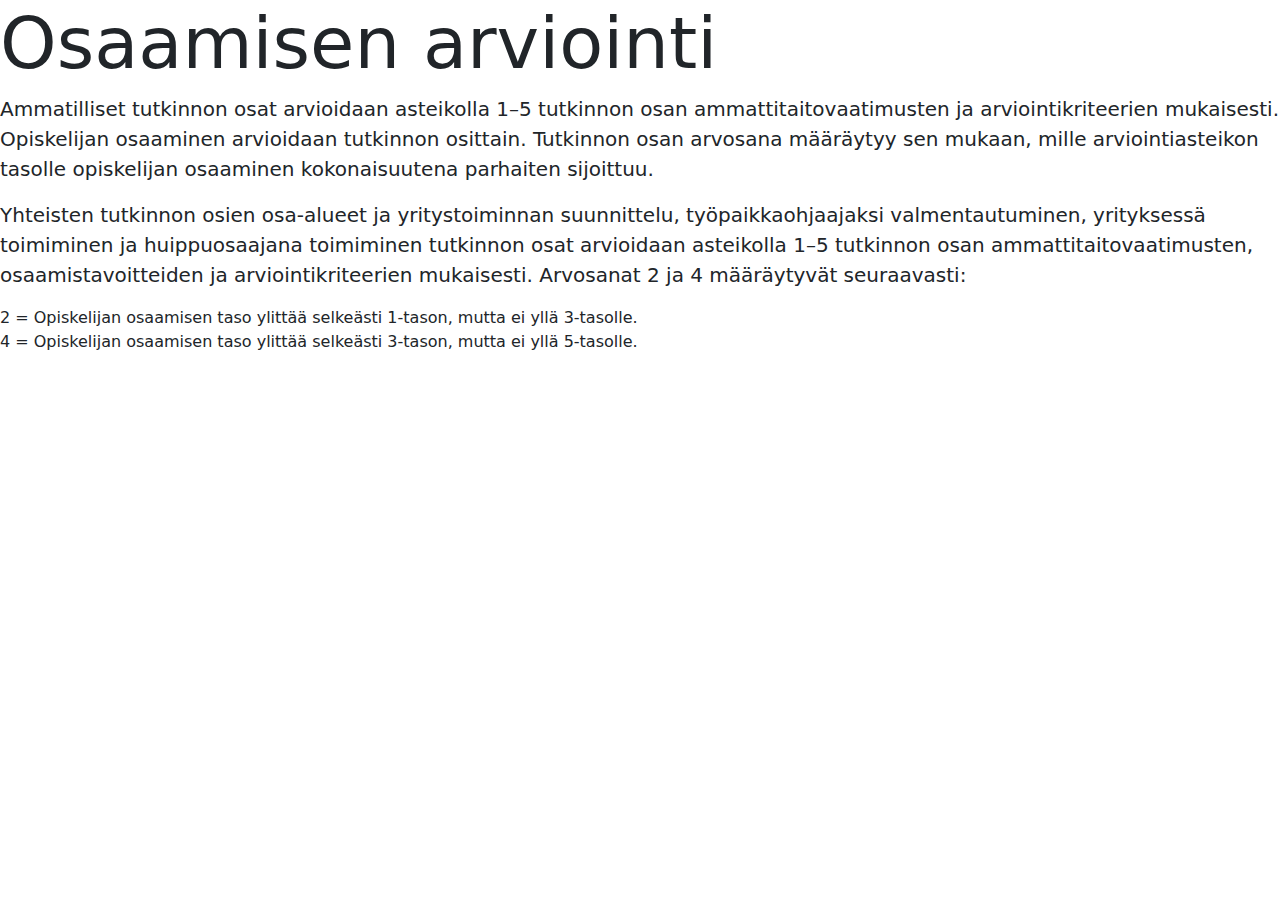
==== arviointi.html @ 8aa4a8a5 "up" ====
<!DOCTYPE html>
<html lang="en">
<head>
    <meta charset="UTF-8">
    <meta name="viewport" content="width=device-width, initial-scale=1.0">
    <title>Arviointi</title>
    <link rel="stylesheet" href="css/bootstrap.min.css">
</head>
<body>
    
<h1 class="display-2">Osaamisen arviointi</h1>

<p class="lead">Ammatilliset tutkinnon osat arvioidaan asteikolla 1–5 tutkinnon osan ammattitaitovaatimusten ja arviointikriteerien mukaisesti. Opiskelijan osaaminen arvioidaan tutkinnon osittain. Tutkinnon osan arvosana määräytyy sen mukaan, mille arviointiasteikon tasolle opiskelijan osaaminen kokonaisuutena parhaiten sijoittuu.</p>
<p class="lead">Yhteisten tutkinnon osien osa-alueet ja yritystoiminnan suunnittelu, työpaikkaohjaajaksi valmentautuminen, yrityksessä toimiminen ja huippuosaajana toimiminen tutkinnon osat arvioidaan asteikolla 1–5 tutkinnon osan ammattitaitovaatimusten, osaamistavoitteiden ja arviointikriteerien mukaisesti. Arvosanat 2 ja 4 määräytyvät seuraavasti:</p>  
<ul class="list-unstyled">
    <li>2 = Opiskelijan osaamisen taso ylittää selkeästi 1-tason, mutta ei yllä 3-tasolle.</li>

    <li>4 = Opiskelijan osaamisen taso ylittää selkeästi 3-tason, mutta ei yllä 5-tasolle.</li>
</ul>
<script src="js/bootstrap.bundle.min.js"></script>
</body>
</html>
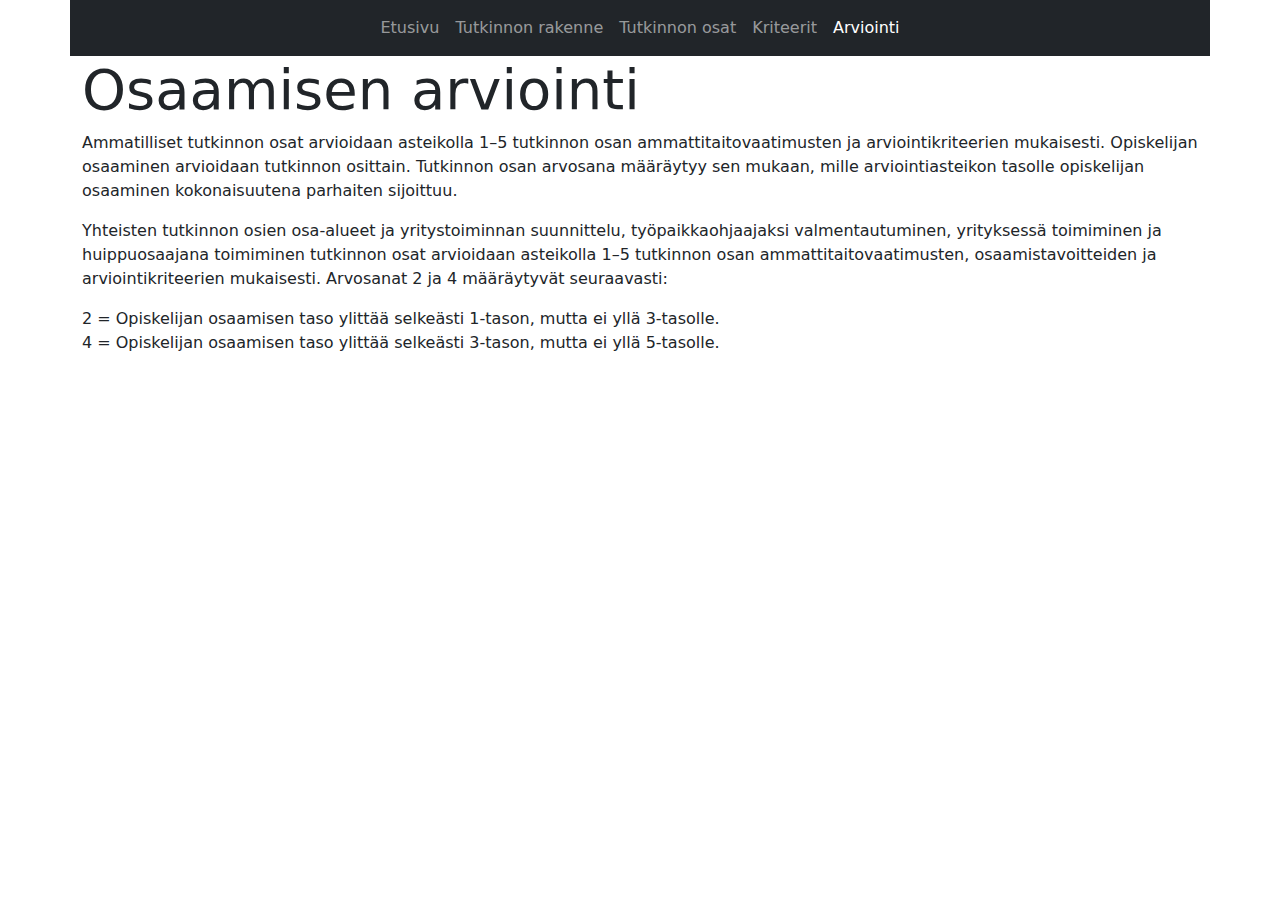
==== commit 78aa36c8: "navbar lisäys ja muotoilua" ====
--- a/arviointi.html
+++ b/arviointi.html
@@ -7,16 +7,33 @@
     <link rel="stylesheet" href="css/bootstrap.min.css">
 </head>
 <body>
+    <nav class="navbar navbar-expand navbar-dark bg-dark container">
+        <div class="collapse navbar-collapse justify-content-center" id="myNavbar">
+            <ul class="navbar-nav">
+                <li class="nav-item">
+                    <a href="index.html" class="nav-link">Etusivu</a></li>
+                <li class="nav-item">
+                    <a href="tutkinnon rakenne.html" class="nav-link">Tutkinnon rakenne</a></li>
+                <li class="nav-item">
+                    <a href="tutkinnonosat.html" class="nav-link">Tutkinnon osat</a></li>
+                <li class="nav-item">
+                    <a href="kriteerit.html" class="nav-link">Kriteerit</a></li>
+                <li class="nav-item">
+                    <a class="nav-link active" aria-current="page" href="arviointi.html" class="nav-link">Arviointi</a></li>
+            </ul>
+        </div>
+    </nav>
+<div class="container">
+    <h2 class="display-4"><strong>Osaamisen arviointi</strong></h2>
     
-<h1 class="display-2">Osaamisen arviointi</h1>
-
-<p class="lead">Ammatilliset tutkinnon osat arvioidaan asteikolla 1–5 tutkinnon osan ammattitaitovaatimusten ja arviointikriteerien mukaisesti. Opiskelijan osaaminen arvioidaan tutkinnon osittain. Tutkinnon osan arvosana määräytyy sen mukaan, mille arviointiasteikon tasolle opiskelijan osaaminen kokonaisuutena parhaiten sijoittuu.</p>
-<p class="lead">Yhteisten tutkinnon osien osa-alueet ja yritystoiminnan suunnittelu, työpaikkaohjaajaksi valmentautuminen, yrityksessä toimiminen ja huippuosaajana toimiminen tutkinnon osat arvioidaan asteikolla 1–5 tutkinnon osan ammattitaitovaatimusten, osaamistavoitteiden ja arviointikriteerien mukaisesti. Arvosanat 2 ja 4 määräytyvät seuraavasti:</p>  
-<ul class="list-unstyled">
-    <li>2 = Opiskelijan osaamisen taso ylittää selkeästi 1-tason, mutta ei yllä 3-tasolle.</li>
-
-    <li>4 = Opiskelijan osaamisen taso ylittää selkeästi 3-tason, mutta ei yllä 5-tasolle.</li>
-</ul>
+    <p class="fs-6">Ammatilliset tutkinnon osat arvioidaan asteikolla 1–5 tutkinnon osan ammattitaitovaatimusten ja arviointikriteerien mukaisesti. Opiskelijan osaaminen arvioidaan tutkinnon osittain. Tutkinnon osan arvosana määräytyy sen mukaan, mille arviointiasteikon tasolle opiskelijan osaaminen kokonaisuutena parhaiten sijoittuu.</p>
+    <p class="fs-6">Yhteisten tutkinnon osien osa-alueet ja yritystoiminnan suunnittelu, työpaikkaohjaajaksi valmentautuminen, yrityksessä toimiminen ja huippuosaajana toimiminen tutkinnon osat arvioidaan asteikolla 1–5 tutkinnon osan ammattitaitovaatimusten, osaamistavoitteiden ja arviointikriteerien mukaisesti. Arvosanat 2 ja 4 määräytyvät seuraavasti:</p>
+    <ul class="list-unstyled">
+        <li>2 = Opiskelijan osaamisen taso ylittää selkeästi 1-tason, mutta ei yllä 3-tasolle.</li>
+    
+        <li>4 = Opiskelijan osaamisen taso ylittää selkeästi 3-tason, mutta ei yllä 5-tasolle.</li>
+    </ul>
+</div>
 <script src="js/bootstrap.bundle.min.js"></script>
 </body>
 </html>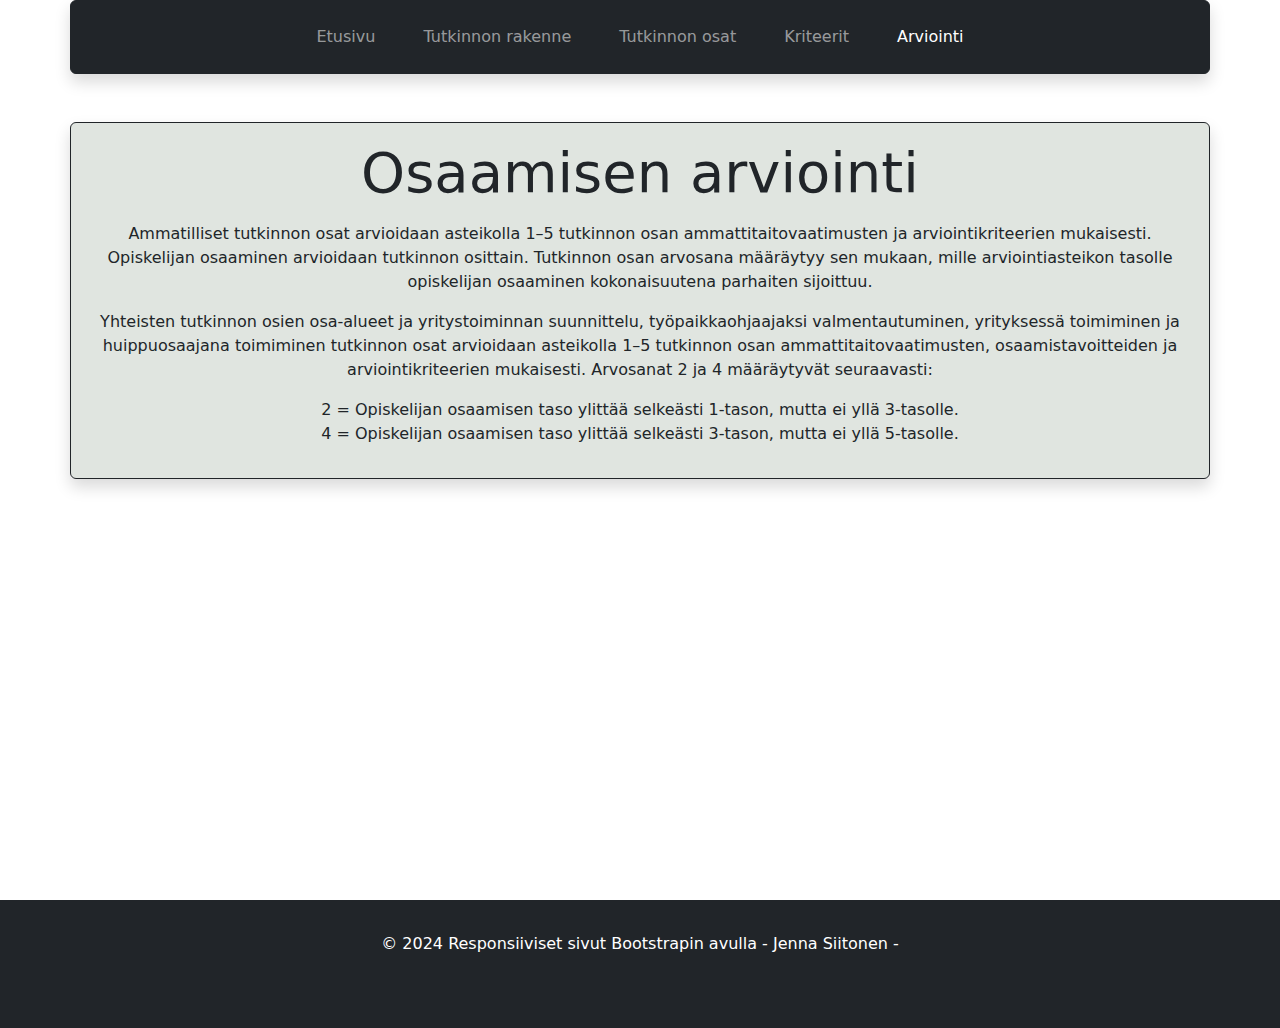
==== commit 0800c8b6: "footer" ====
--- a/arviointi.html
+++ b/arviointi.html
@@ -1,39 +1,67 @@
 <!DOCTYPE html>
 <html lang="en">
+
 <head>
     <meta charset="UTF-8">
     <meta name="viewport" content="width=device-width, initial-scale=1.0">
     <title>Arviointi</title>
     <link rel="stylesheet" href="css/bootstrap.min.css">
 </head>
+
 <body>
-    <nav class="navbar navbar-expand navbar-dark bg-dark container">
-        <div class="collapse navbar-collapse justify-content-center" id="myNavbar">
-            <ul class="navbar-nav">
-                <li class="nav-item">
-                    <a href="index.html" class="nav-link">Etusivu</a></li>
-                <li class="nav-item">
-                    <a href="tutkinnon rakenne.html" class="nav-link">Tutkinnon rakenne</a></li>
-                <li class="nav-item">
-                    <a href="tutkinnonosat.html" class="nav-link">Tutkinnon osat</a></li>
-                <li class="nav-item">
-                    <a href="kriteerit.html" class="nav-link">Kriteerit</a></li>
-                <li class="nav-item">
-                    <a class="nav-link active" aria-current="page" href="arviointi.html" class="nav-link">Arviointi</a></li>
+    <div style="background-image: url(https://cdn.pixabay.com/photo/2016/11/22/22/54/desktop-1851043_1280.jpg);
+    background-repeat: no-repeat; background-size:cover; height: 100vh;">
+        <nav
+            class="navbar navbar-expand-lg navbar-dark bg-dark container mb-5 border border-dark shadow p-3 mb-5 bg-light rounded">
+            <button class="navbar-toggler" type="button" data-bs-toggle="collapse" data-bs-target="#navbarNav"
+                aria-controls="navbarNav" aria-expanded="false" aria-label="Toggle navigation">
+                <span class="navbar-toggler-icon"></span>
+            </button>
+            <div class="collapse navbar-collapse justify-content-center" id="navbarNav">
+                <ul class="navbar-nav">
+                    <li class="nav-item px-3">
+                        <a href="index.html" class="nav-link">Etusivu</a>
+                    </li>
+                    <li class="nav-item px-3">
+                        <a href="tutkinnonrakenne.html" class="nav-link">Tutkinnon rakenne</a>
+                    </li>
+                    <li class="nav-item px-3">
+                        <a href="tutkinnonosat.html" class="nav-link">Tutkinnon osat</a>
+                    </li>
+                    <li class="nav-item px-3">
+                        <a href="kriteerit.html" class="nav-link">Kriteerit</a>
+                    </li>
+                    <li class="nav-item px-3">
+                        <a class="nav-link active" aria-current="page" href="arviointi.html">Arviointi</a>
+                    </li>
+                </ul>
+            </div>
+        </nav>
+        <div class="container border border-dark shadow p-3 mb-5 rounded text-center"
+            style="background-color: rgba(221, 226, 221, 0.9);">
+            <h2 class="display-4 mb-3">Osaamisen arviointi</h2>
+
+            <p class="fs-6">Ammatilliset tutkinnon osat arvioidaan asteikolla 1–5 tutkinnon osan ammattitaitovaatimusten
+                ja arviointikriteerien mukaisesti. Opiskelijan osaaminen arvioidaan tutkinnon osittain. Tutkinnon osan
+                arvosana määräytyy sen mukaan, mille arviointiasteikon tasolle opiskelijan osaaminen kokonaisuutena
+                parhaiten sijoittuu.</p>
+            <p class="fs-6">Yhteisten tutkinnon osien osa-alueet ja yritystoiminnan suunnittelu, työpaikkaohjaajaksi
+                valmentautuminen, yrityksessä toimiminen ja huippuosaajana toimiminen tutkinnon osat arvioidaan
+                asteikolla 1–5 tutkinnon osan ammattitaitovaatimusten, osaamistavoitteiden ja arviointikriteerien
+                mukaisesti. Arvosanat 2 ja 4 määräytyvät seuraavasti:</p>
+            <ul class="list-unstyled">
+                <li>2 = Opiskelijan osaamisen taso ylittää selkeästi 1-tason, mutta ei yllä 3-tasolle.</li>
+
+                <li>4 = Opiskelijan osaamisen taso ylittää selkeästi 3-tason, mutta ei yllä 5-tasolle.</li>
             </ul>
         </div>
-    </nav>
-<div class="container">
-    <h2 class="display-4"><strong>Osaamisen arviointi</strong></h2>
-    
-    <p class="fs-6">Ammatilliset tutkinnon osat arvioidaan asteikolla 1–5 tutkinnon osan ammattitaitovaatimusten ja arviointikriteerien mukaisesti. Opiskelijan osaaminen arvioidaan tutkinnon osittain. Tutkinnon osan arvosana määräytyy sen mukaan, mille arviointiasteikon tasolle opiskelijan osaaminen kokonaisuutena parhaiten sijoittuu.</p>
-    <p class="fs-6">Yhteisten tutkinnon osien osa-alueet ja yritystoiminnan suunnittelu, työpaikkaohjaajaksi valmentautuminen, yrityksessä toimiminen ja huippuosaajana toimiminen tutkinnon osat arvioidaan asteikolla 1–5 tutkinnon osan ammattitaitovaatimusten, osaamistavoitteiden ja arviointikriteerien mukaisesti. Arvosanat 2 ja 4 määräytyvät seuraavasti:</p>
-    <ul class="list-unstyled">
-        <li>2 = Opiskelijan osaamisen taso ylittää selkeästi 1-tason, mutta ei yllä 3-tasolle.</li>
-    
-        <li>4 = Opiskelijan osaamisen taso ylittää selkeästi 3-tason, mutta ei yllä 5-tasolle.</li>
-    </ul>
-</div>
-<script src="js/bootstrap.bundle.min.js"></script>
+    </div>
+    <footer class="bg-dark text-white py-4 mt-auto">
+        <div class="container text-center pt-2 pb-5">
+            <p class="mb-0">© 2024 Responsiiviset sivut Bootstrapin avulla - Jenna Siitonen -</p>
+        </div>
+    </footer>
+    <script src="js/bootstrap.bundle.min.js"></script>
 </body>
+
 </html>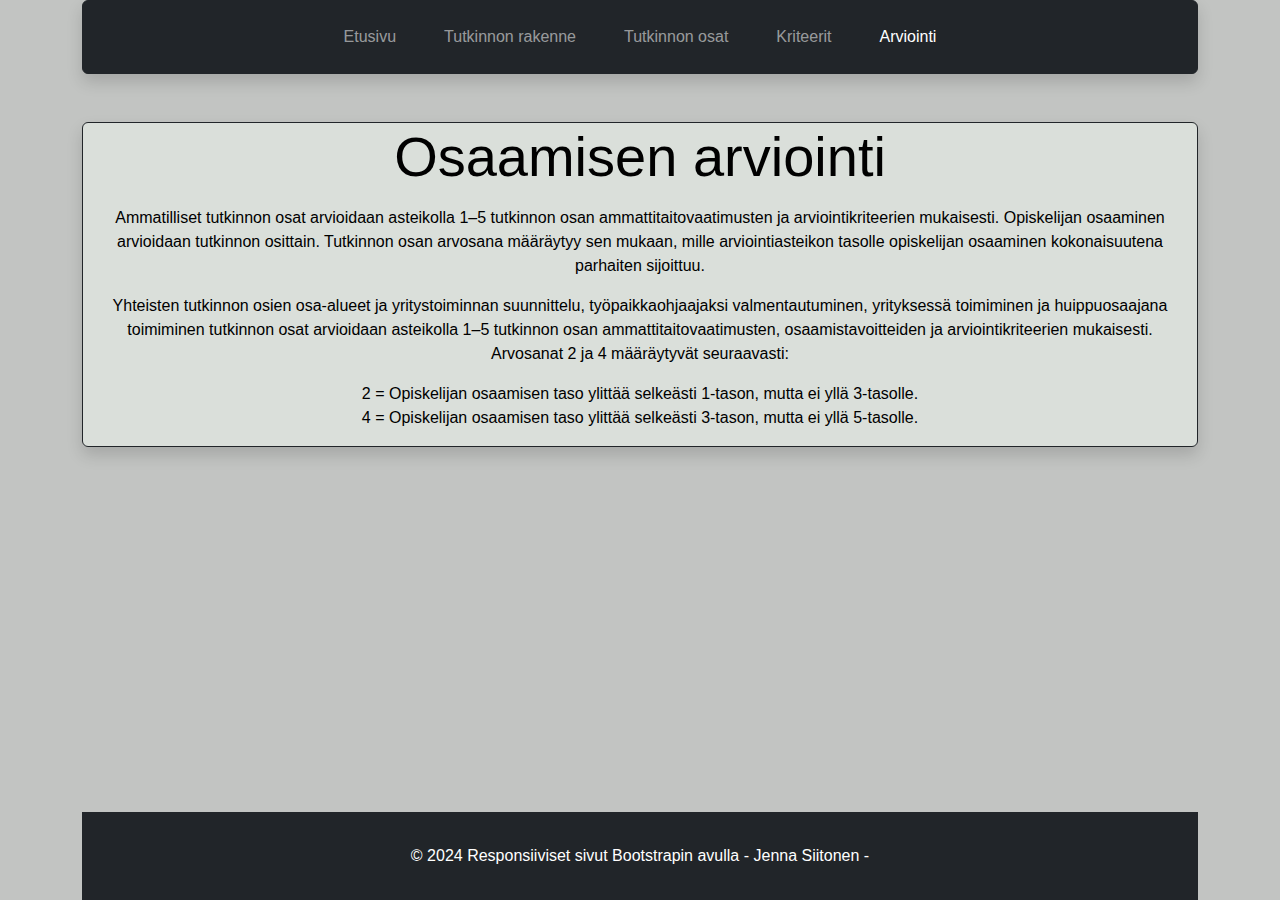
==== commit 3aff4f35: "up" ====
--- a/arviointi.html
+++ b/arviointi.html
@@ -8,60 +8,56 @@
     <link rel="stylesheet" href="css/bootstrap.min.css">
 </head>
 
-<body>
-    <div style="background-image: url(https://cdn.pixabay.com/photo/2016/11/22/22/54/desktop-1851043_1280.jpg);
-    background-repeat: no-repeat; background-size:cover; height: 100vh;">
-        <nav
-            class="navbar navbar-expand-lg navbar-dark bg-dark container mb-5 border border-dark shadow p-3 mb-5 bg-light rounded">
-            <button class="navbar-toggler" type="button" data-bs-toggle="collapse" data-bs-target="#navbarNav"
-                aria-controls="navbarNav" aria-expanded="false" aria-label="Toggle navigation">
-                <span class="navbar-toggler-icon"></span>
-            </button>
-            <div class="collapse navbar-collapse justify-content-center" id="navbarNav">
-                <ul class="navbar-nav">
-                    <li class="nav-item px-3">
-                        <a href="index.html" class="nav-link">Etusivu</a>
-                    </li>
-                    <li class="nav-item px-3">
-                        <a href="tutkinnonrakenne.html" class="nav-link">Tutkinnon rakenne</a>
-                    </li>
-                    <li class="nav-item px-3">
-                        <a href="tutkinnonosat.html" class="nav-link">Tutkinnon osat</a>
-                    </li>
-                    <li class="nav-item px-3">
-                        <a href="kriteerit.html" class="nav-link">Kriteerit</a>
-                    </li>
-                    <li class="nav-item px-3">
-                        <a class="nav-link active" aria-current="page" href="arviointi.html">Arviointi</a>
-                    </li>
+<body class="container d-flex flex-column min-vh-100"
+style="background-color: rgba(187, 190, 187, 0.9); color: rgb(0, 0, 0); font-family:'Segoe UI', Tahoma, Geneva, Verdana, sans-serif;">
+    <header>
+        <nav class="navbar navbar-expand-lg navbar-dark bg-dark container mb-5 border border-dark shadow p-3 mb-5 bg-light rounded">
+                <button class="navbar-toggler" type="button" data-bs-toggle="collapse" data-bs-target="#navbarNav"
+                    aria-controls="navbarNav" aria-expanded="false" aria-label="Toggle navigation">
+                    <span class="navbar-toggler-icon"></span>
+                </button>
+                <div class="collapse navbar-collapse justify-content-center" id="navbarNav">
+                    <ul class="navbar-nav">
+                        <li class="nav-item px-3">
+                            <a href="index.html" class="nav-link">Etusivu</a>
+                        </li>
+                        <li class="nav-item px-3">
+                            <a href="tutkinnonrakenne.html" class="nav-link">Tutkinnon rakenne</a>
+                        </li>
+                        <li class="nav-item px-3">
+                            <a href="tutkinnonosat.html" class="nav-link">Tutkinnon osat</a>
+                        </li>
+                        <li class="nav-item px-3">
+                            <a href="kriteerit.html" class="nav-link">Kriteerit</a>
+                        </li>
+                        <li class="nav-item px-3">
+                            <a class="nav-link active" aria-current="page" href="arviointi.html">Arviointi</a>
+                        </li>
+                    </ul>
+                </div>
+            </nav>
+    </header>
+            <main class="container border border-dark shadow rounded text-center"
+                style="background-color: rgba(221, 226, 221, 0.9);">
+                <h2 class="display-4 mb-3">Osaamisen arviointi</h2>
+                <p class="fs-6">Ammatilliset tutkinnon osat arvioidaan asteikolla 1–5 tutkinnon osan ammattitaitovaatimusten
+                    ja arviointikriteerien mukaisesti. Opiskelijan osaaminen arvioidaan tutkinnon osittain. Tutkinnon osan
+                    arvosana määräytyy sen mukaan, mille arviointiasteikon tasolle opiskelijan osaaminen kokonaisuutena
+                    parhaiten sijoittuu.</p>
+                <p class="fs-6">Yhteisten tutkinnon osien osa-alueet ja yritystoiminnan suunnittelu, työpaikkaohjaajaksi
+                    valmentautuminen, yrityksessä toimiminen ja huippuosaajana toimiminen tutkinnon osat arvioidaan
+                    asteikolla 1–5 tutkinnon osan ammattitaitovaatimusten, osaamistavoitteiden ja arviointikriteerien
+                    mukaisesti. Arvosanat 2 ja 4 määräytyvät seuraavasti:</p>
+                <ul class="list-unstyled">
+                    <li>2 = Opiskelijan osaamisen taso ylittää selkeästi 1-tason, mutta ei yllä 3-tasolle.</li>
+                    <li>4 = Opiskelijan osaamisen taso ylittää selkeästi 3-tason, mutta ei yllä 5-tasolle.</li>
                 </ul>
-            </div>
-        </nav>
-        <div class="container border border-dark shadow p-3 mb-5 rounded text-center"
-            style="background-color: rgba(221, 226, 221, 0.9);">
-            <h2 class="display-4 mb-3">Osaamisen arviointi</h2>
-
-            <p class="fs-6">Ammatilliset tutkinnon osat arvioidaan asteikolla 1–5 tutkinnon osan ammattitaitovaatimusten
-                ja arviointikriteerien mukaisesti. Opiskelijan osaaminen arvioidaan tutkinnon osittain. Tutkinnon osan
-                arvosana määräytyy sen mukaan, mille arviointiasteikon tasolle opiskelijan osaaminen kokonaisuutena
-                parhaiten sijoittuu.</p>
-            <p class="fs-6">Yhteisten tutkinnon osien osa-alueet ja yritystoiminnan suunnittelu, työpaikkaohjaajaksi
-                valmentautuminen, yrityksessä toimiminen ja huippuosaajana toimiminen tutkinnon osat arvioidaan
-                asteikolla 1–5 tutkinnon osan ammattitaitovaatimusten, osaamistavoitteiden ja arviointikriteerien
-                mukaisesti. Arvosanat 2 ja 4 määräytyvät seuraavasti:</p>
-            <ul class="list-unstyled">
-                <li>2 = Opiskelijan osaamisen taso ylittää selkeästi 1-tason, mutta ei yllä 3-tasolle.</li>
-
-                <li>4 = Opiskelijan osaamisen taso ylittää selkeästi 3-tason, mutta ei yllä 5-tasolle.</li>
-            </ul>
-        </div>
-    </div>
-    <footer class="bg-dark text-white py-4 mt-auto">
-        <div class="container text-center pt-2 pb-5">
-            <p class="mb-0">© 2024 Responsiiviset sivut Bootstrapin avulla - Jenna Siitonen -</p>
-        </div>
-    </footer>
+            </main>
+            <footer class="bg-dark text-white py-4 mt-auto">
+                <div class="container text-center pt-2 pb-2">
+                    <p class="mb-0">© 2024 Responsiiviset sivut Bootstrapin avulla - Jenna Siitonen -</p>
+                </div>
+            </footer>
     <script src="js/bootstrap.bundle.min.js"></script>
 </body>
-
 </html>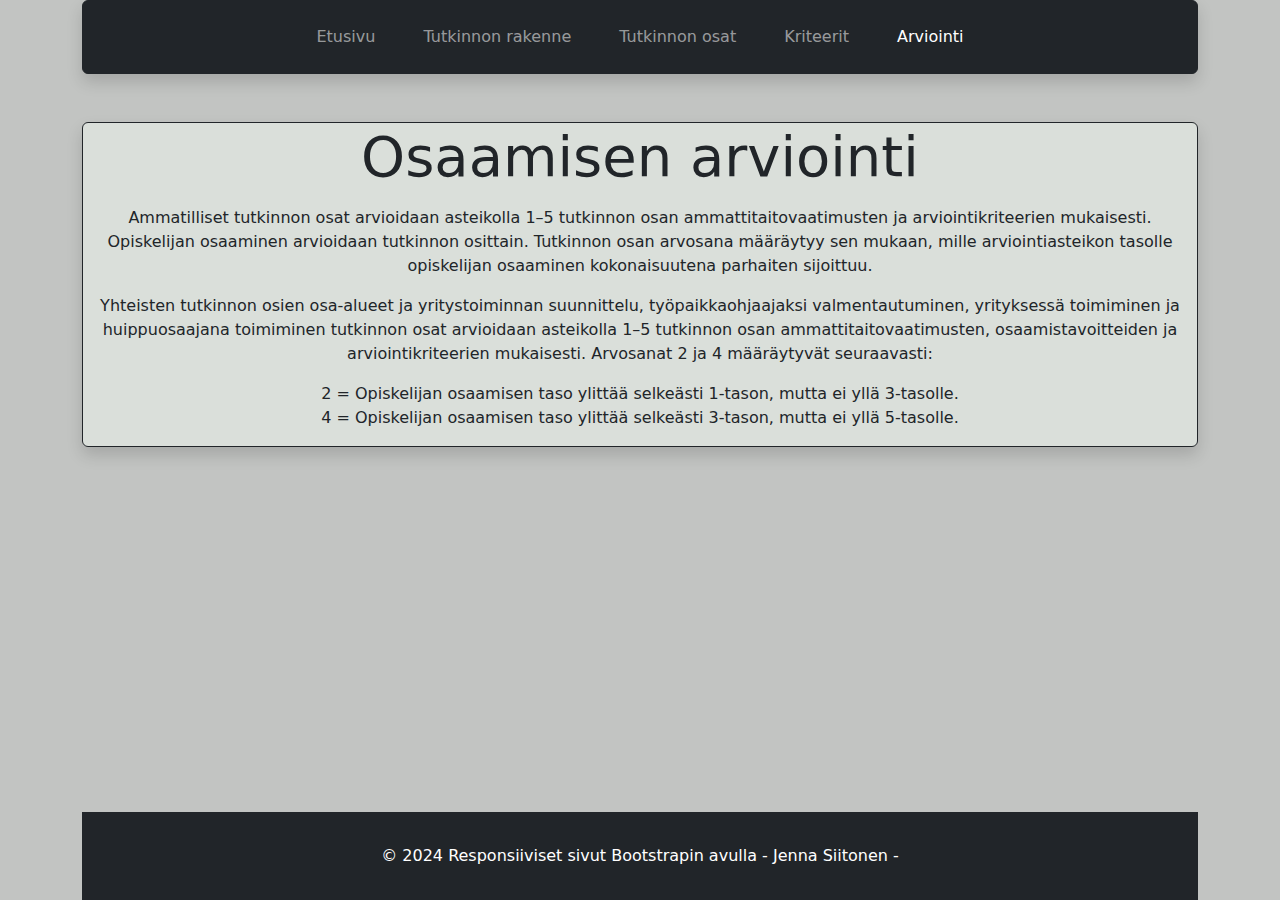
==== commit 6dad4562: "up" ====
--- a/arviointi.html
+++ b/arviointi.html
@@ -9,7 +9,7 @@
 </head>
 
 <body class="container d-flex flex-column min-vh-100"
-style="background-color: rgba(187, 190, 187, 0.9); color: rgb(0, 0, 0); font-family:'Segoe UI', Tahoma, Geneva, Verdana, sans-serif;">
+style="background-color: rgba(187, 190, 187, 0.9);">
     <header>
         <nav class="navbar navbar-expand-lg navbar-dark bg-dark container mb-5 border border-dark shadow p-3 mb-5 bg-light rounded">
                 <button class="navbar-toggler" type="button" data-bs-toggle="collapse" data-bs-target="#navbarNav"
